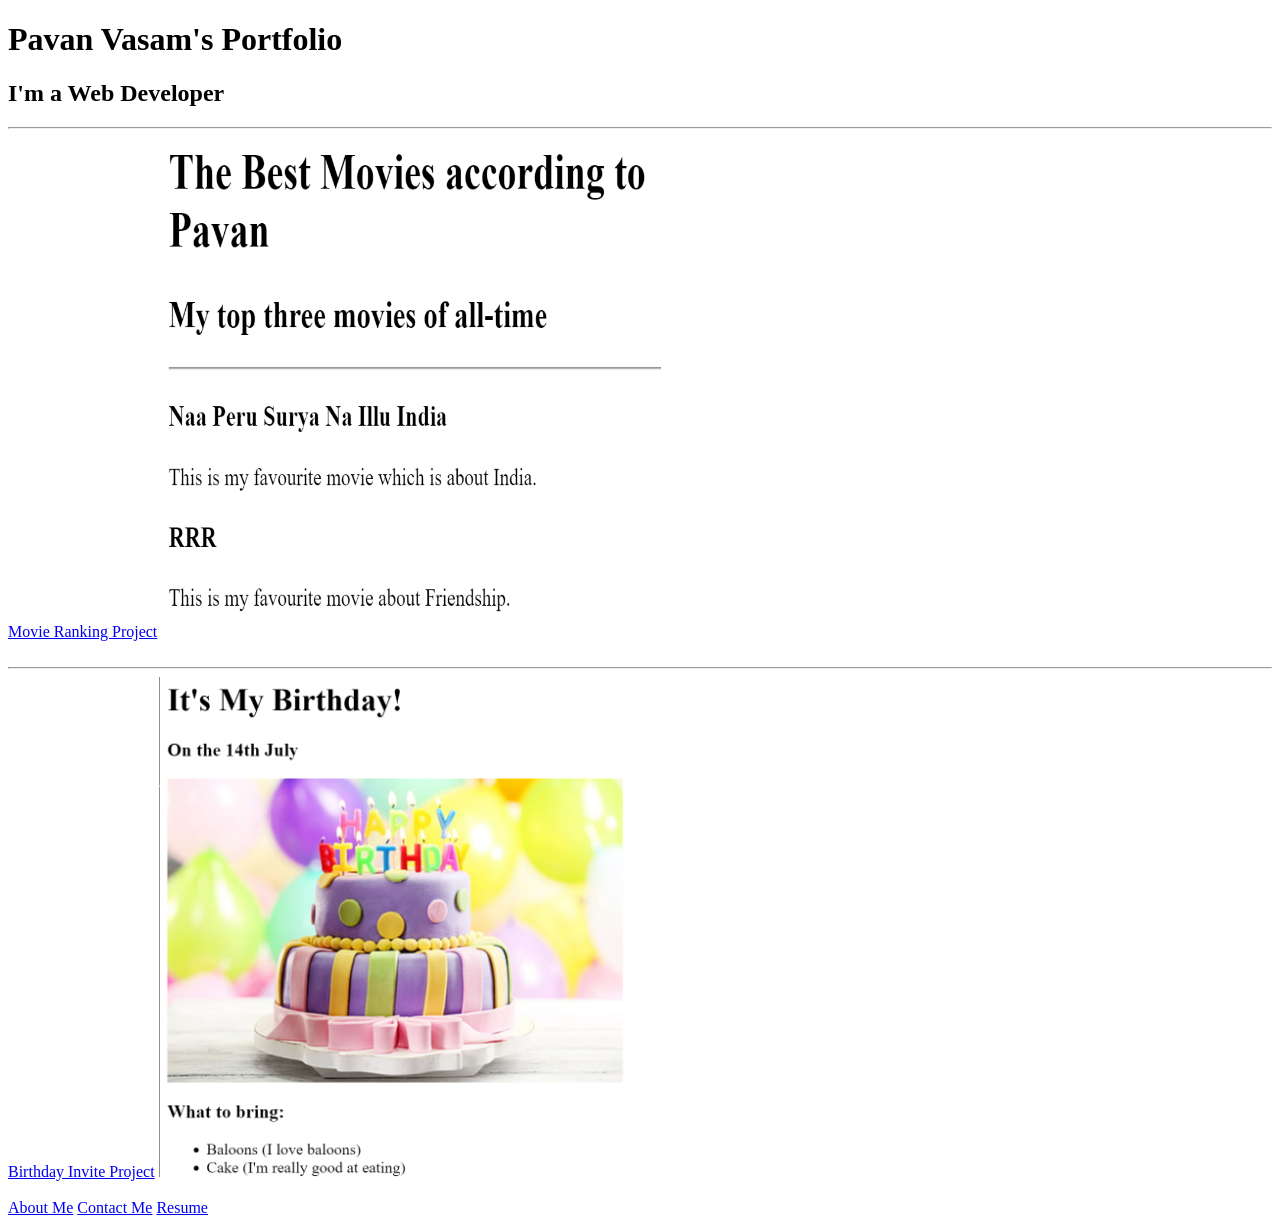
==== index.html @ 55e97041 "Add files via upload" ====
<!-- TODO 1: Create the HTML Boilerplate -->
<!DOCTYPE html>
<html lang="en">
<head>
    <meta charset="UTF-8">
    <meta name="viewport" content="width=device-width, initial-scale=1.0">
    <title>Pavan's Portfolio</title>
</head>
<body>
    <h1>Pavan Vasam's Portfolio</h1>
    <h2>I'm a Web Developer</h2>
    <hr/>
    <a href="../../2.4+Movie+Ranking+Project/2.4 Movie Ranking Project/index.html">Movie Ranking Project</a>
    <img src="./assets/images/movie.png" height="500" width="500" alt="Movie project"/>
    <br/>
    <br/>
    <hr/>

    <a href="../../3.4+Birthday+Invite+Project/3.4 Birthday Invite Project/index.html">Birthday Invite Project</a>
    <img src="./assets/images/cake.png" height="500" alt="Birthday"/>
    <br/>
    <br/>
    <a href="../../4.1+Webpages/4.1 Webpages/public/about.html">About Me</a>
    <a href="../../4.1+Webpages/4.1 Webpages/public/contact.html">Contact Me</a>
    <a href="../../resume.html">Resume</a>
</body>
</html>

<!-- TODO 2: Add Your previous projects' HTML into the public folder -->

<!-- TODO 3: Take screenshots of your project previews and add the images to the images folder -->

<!-- TODO 4: Add titles/subtitles etc. -->

<!-- TODO 5: Add a link to the project pages -->

<!-- TODO 6: Add images to show the project previews
HINT for TODO 6: You can use the height attribute set to 200 to make the image smaller:
https://developer.mozilla.org/en-US/docs/Web/HTML/Element/img#attr-height -->

<!-- TODO 7: Add the Contact Me and About Me page links -->
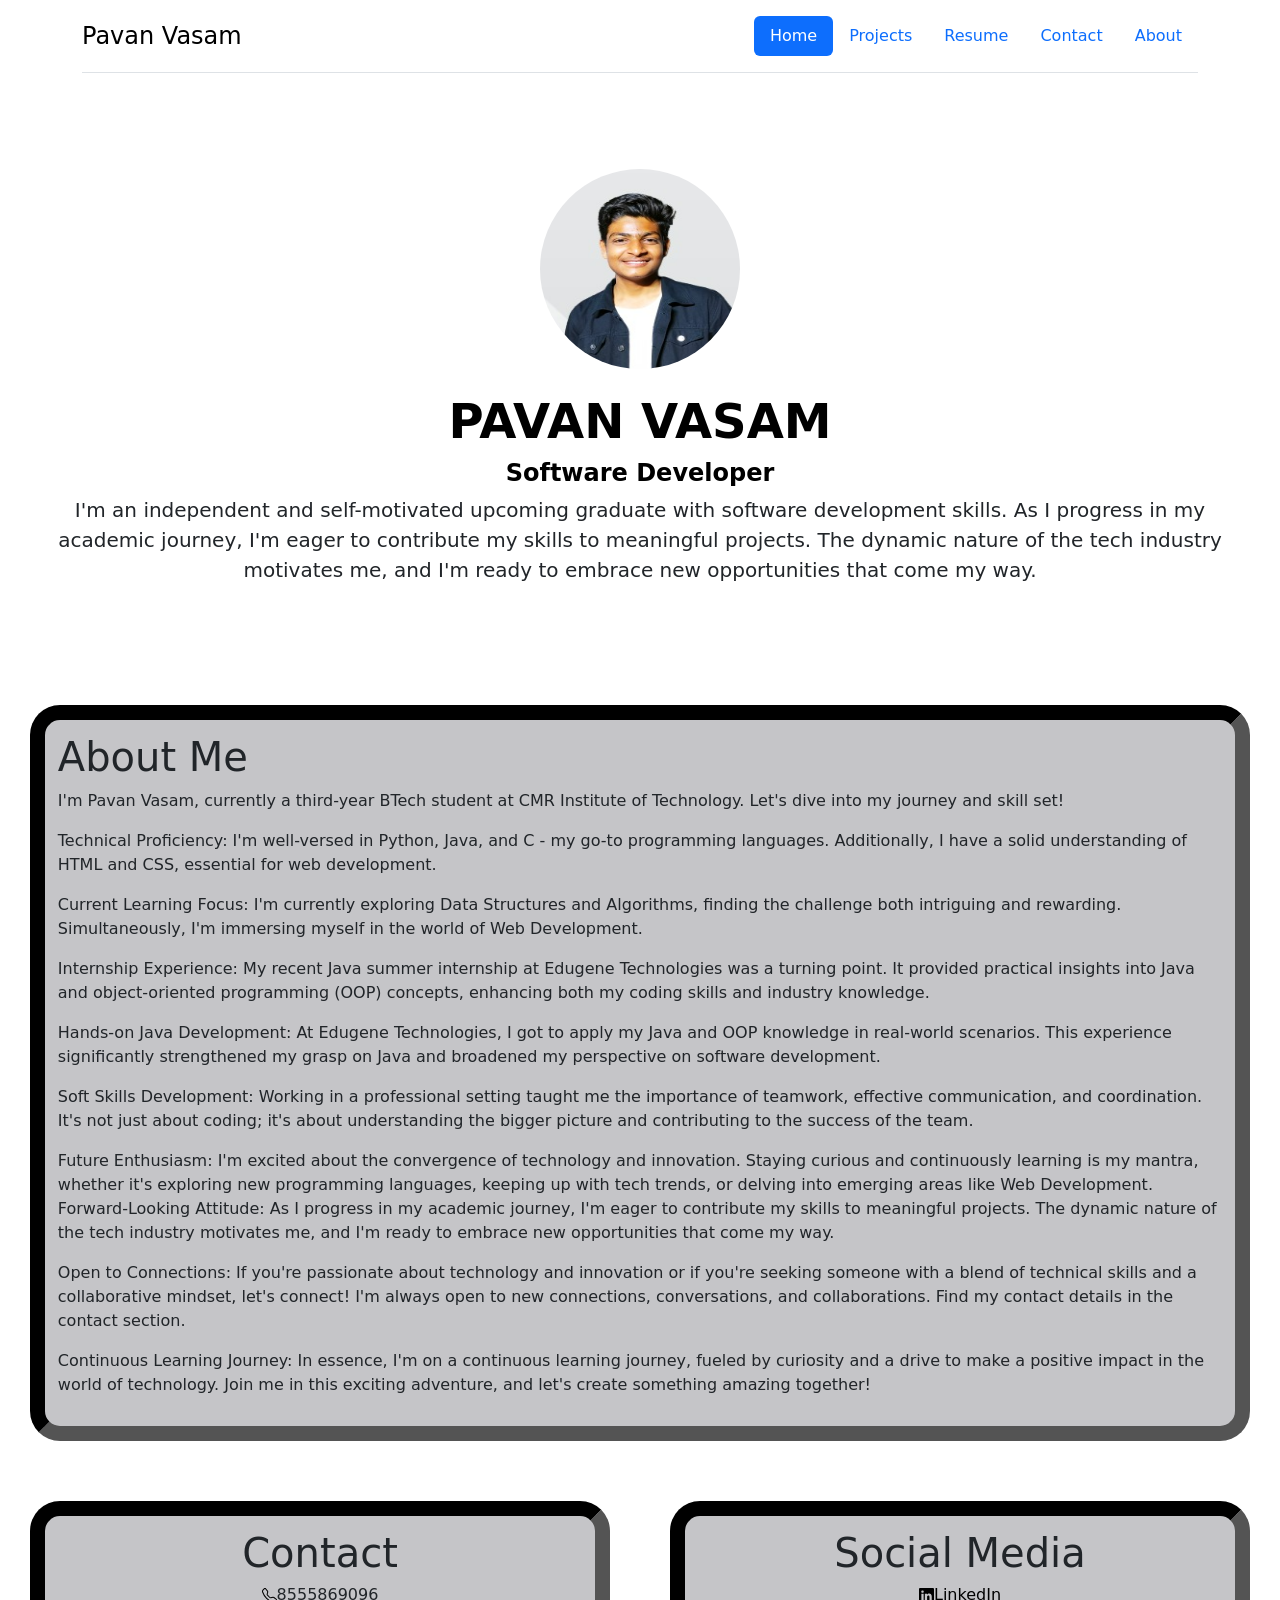
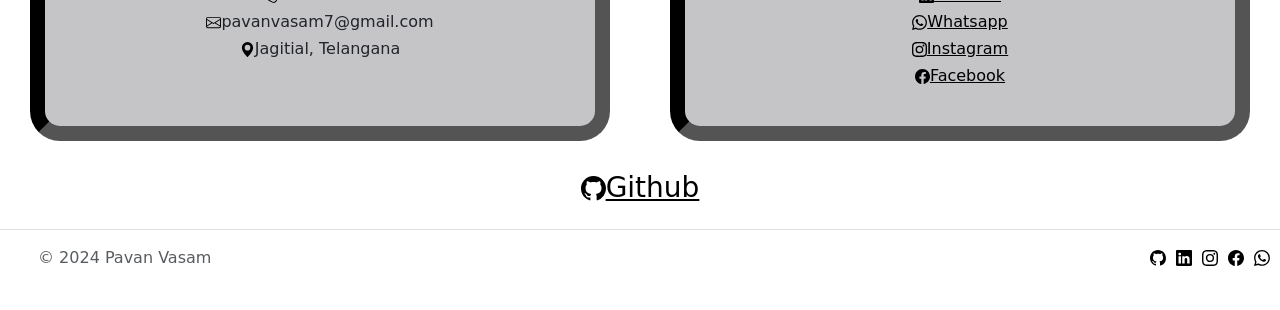
==== commit 6b5c376a: "Add files via upload" ====
--- a/index.html
+++ b/index.html
@@ -1,41 +1,105 @@
-<!-- TODO 1: Create the HTML Boilerplate -->
-<!DOCTYPE html>
-<html lang="en">
-<head>
-    <meta charset="UTF-8">
-    <meta name="viewport" content="width=device-width, initial-scale=1.0">
-    <title>Pavan's Portfolio</title>
-</head>
-<body>
-    <h1>Pavan Vasam's Portfolio</h1>
-    <h2>I'm a Web Developer</h2>
-    <hr/>
-    <a href="../../2.4+Movie+Ranking+Project/2.4 Movie Ranking Project/index.html">Movie Ranking Project</a>
-    <img src="./assets/images/movie.png" height="500" width="500" alt="Movie project"/>
-    <br/>
-    <br/>
-    <hr/>
-
-    <a href="../../3.4+Birthday+Invite+Project/3.4 Birthday Invite Project/index.html">Birthday Invite Project</a>
-    <img src="./assets/images/cake.png" height="500" alt="Birthday"/>
-    <br/>
-    <br/>
-    <a href="../../4.1+Webpages/4.1 Webpages/public/about.html">About Me</a>
-    <a href="../../4.1+Webpages/4.1 Webpages/public/contact.html">Contact Me</a>
-    <a href="../../resume.html">Resume</a>
-</body>
-</html>
-
-<!-- TODO 2: Add Your previous projects' HTML into the public folder -->
-
-<!-- TODO 3: Take screenshots of your project previews and add the images to the images folder -->
-
-<!-- TODO 4: Add titles/subtitles etc. -->
-
-<!-- TODO 5: Add a link to the project pages -->
-
-<!-- TODO 6: Add images to show the project previews
-HINT for TODO 6: You can use the height attribute set to 200 to make the image smaller:
-https://developer.mozilla.org/en-US/docs/Web/HTML/Element/img#attr-height -->
-
-<!-- TODO 7: Add the Contact Me and About Me page links -->+<!DOCTYPE html>
+<html lang="en">
+<head>
+    <meta charset="UTF-8">
+    <meta name="viewport" content="width=device-width, initial-scale=1.0">
+    <link href="https://cdn.jsdelivr.net/npm/bootstrap@5.3.2/dist/css/bootstrap.min.css" rel="stylesheet" integrity="sha384-T3c6CoIi6uLrA9TneNEoa7RxnatzjcDSCmG1MXxSR1GAsXEV/Dwwykc2MPK8M2HN" crossorigin="anonymous">
+    <script src="https://cdn.jsdelivr.net/npm/bootstrap@5.3.2/dist/js/bootstrap.bundle.min.js" integrity="sha384-C6RzsynM9kWDrMNeT87bh95OGNyZPhcTNXj1NW7RuBCsyN/o0jlpcV8Qyq46cDfL" crossorigin="anonymous"></script>
+    <link href="./public/style.css" rel="stylesheet">
+    <title >Pavan's Portfolio</title>
+    <link rel="icon" href="./assets/profile pic.ico" type="x-icon">
+    <link rel="shortcut icon" href="./assets/profile pic.ico" type="x-icon">
+</head>
+<body>
+    <div class="container">
+        <header class="d-flex flex-wrap justify-content-center py-3 mb-4 border-bottom">
+          <a href="" class="d-flex align-items-center mb-3 mb-md-0 me-md-auto link-body-emphasis text-decoration-none">
+            
+            <span class="fs-4">Pavan Vasam</span>
+          </a>
+    
+          <ul class="nav nav-pills">
+            <li class="nav-item"><a href="" class="nav-link active" aria-current="page">Home</a></li>
+            <li class="nav-item"><a href="https://github.com/pavanvasam" class="nav-link">Projects</a></li>
+            <li class="nav-item"><a href="https://pavanvasam.github.io/resume/" class="nav-link">Resume</a></li>
+            <li class="nav-item"><a href="#contactsection" class="nav-link">Contact</a></li>
+            <li class="nav-item"><a href="#about" class="nav-link">About</a></li>
+          </ul>
+        </header>
+      </div>
+    <div class="px-4 py-5 my-5 text-center">
+        <img class="d-block mx-auto mb-4 profile" src="./assets/profile pic.png" alt="" width="200" height="200">
+        <h1 class="display-5 fw-bold text-body-emphasis">PAVAN VASAM</h1>
+        <h4 class="fw-bold text-body-emphasis">Software Developer</h4>
+        <div >
+          <p class="lead mb-4">I'm an independent and self-motivated upcoming graduate with software development skills. As I progress in my academic journey, I'm eager to contribute my skills to meaningful projects. The dynamic nature of the tech industry motivates me, and I'm ready to embrace new opportunities that come my way.
+            </p>
+          
+        </div>
+      </div>
+      <div class="about" id="about" >
+        <div>
+            <h1 >About Me</h1>
+        </div>  
+        <div>
+        <p>I'm Pavan Vasam, currently a third-year BTech student at CMR Institute of Technology. Let's dive into my journey and skill set!        </p>
+        <p>Technical Proficiency:
+            I'm well-versed in Python, Java, and C - my go-to programming languages. Additionally, I have a solid understanding of HTML and CSS, essential for web development.</p>
+        <p>Current Learning Focus:
+            I'm currently exploring Data Structures and Algorithms, finding the challenge both intriguing and rewarding. Simultaneously, I'm immersing myself in the world of Web Development.
+            </p>
+        <p>Internship Experience:
+            My recent Java summer internship at Edugene Technologies was a turning point. It provided practical insights into Java and object-oriented programming (OOP) concepts, enhancing both my coding skills and industry knowledge.</p>
+        <p>Hands-on Java Development:
+            At Edugene Technologies, I got to apply my Java and OOP knowledge in real-world scenarios. This experience significantly strengthened my grasp on Java and broadened my perspective on software development.
+            </p>
+        <p>Soft Skills Development:
+            Working in a professional setting taught me the importance of teamwork, effective communication, and coordination. It's not just about coding; it's about understanding the bigger picture and contributing to the success of the team.
+            </p>
+        <p>Future Enthusiasm:
+            I'm excited about the convergence of technology and innovation. Staying curious and continuously learning is my mantra, whether it's exploring new programming languages, keeping up with tech trends, or delving into emerging areas like Web Development.
+            Forward-Looking Attitude:
+            As I progress in my academic journey, I'm eager to contribute my skills to meaningful projects. The dynamic nature of the tech industry motivates me, and I'm ready to embrace new opportunities that come my way.</p>
+        <p>Open to Connections:
+            If you're passionate about technology and innovation or if you're seeking someone with a blend of technical skills and a collaborative mindset, let's connect! I'm always open to new connections, conversations, and collaborations. Find my contact details in the contact section. </p>
+        <p>Continuous Learning Journey:
+            In essence, I'm on a continuous learning journey, fueled by curiosity and a drive to make a positive impact in the world of technology. Join me in this exciting adventure, and let's create something amazing together!
+            </p>
+        </div>
+        </div>
+        <div class="flexbox1">
+        <div class="contactsection" id="contactsection">
+            <h1>Contact</h1>
+            <h6><img src="./assets/telephone.svg" height="15rem" alt="">8555869096</h6>
+            <h6><img src="./assets/envelope.svg" height="15rem" alt="">pavanvasam7@gmail.com</h6>
+            <h6><img src="./assets/geo-alt-fill.svg" height="15rem" alt="">Jagitial, Telangana</h6>
+        </div>    
+        <div class="socialmedia">
+            <h1>Social Media</h1>
+            <a class="socialmedialinks" href="https://www.linkedin.com/in/pavan-vasam/"><h6><img src="./assets/linkedin.svg" height="15rem" alt="">LinkedIn</h6></a>
+            <a class="socialmedialinks" href="https://wa.me/qr/XLFOCIZPMZXYC1"><h6><img src="./assets/whatsapp.svg" height="15rem" alt="">Whatsapp</h6></a>
+            <a class="socialmedialinks" href="https://instagram.com/pavan57__/"><h6><img src="./assets/instagram.svg" height="15rem" alt="">Instagram</h6></a>
+            <a class="socialmedialinks" href="https://www.facebook.com/profile.php?id=100068895634334"><h6><img src="./assets/facebook.svg" height="15rem" alt="">Facebook</h6></a>
+        </div>
+    </div>
+    <a class="github" href="https://github.com/pavanvasam"><h3><img src="./assets/github.svg" height="25rem" alt="">Github</h3></a>
+    <footer class="d-flex flex-wrap justify-content-between align-items-center py-3 my-4 border-top">
+        <div class="col-md-4 d-flex align-items-center">
+          <a href="/" class="mb-3 me-2 mb-md-0 text-body-secondary text-decoration-none lh-1">
+            <svg class="bi" width="30" height="24"><use xlink:href="#bootstrap"></use></svg>
+          </a>
+          <span class="mb-3 mb-md-0 text-body-secondary">© 2024 Pavan Vasam</span>
+        </div>
+    
+        <ul class="nav col-md-4 justify-content-end list-unstyled d-flex ">
+            
+            <div class="icon"><a href="https://github.com/pavanvasam"><img src="./assets/github.svg" alt="github-icon"></a></div>
+            <div class="icon"><a href="https://www.linkedin.com/in/pavan-vasam/"><img src="./assets/linkedin.svg" alt="LinkedIn"></a></div>
+            <div class="icon"><a href="https://www.instagram.com/pavan57__/"><img src="./assets/instagram.svg" alt="Instagram"></a></div>
+            <div class="icon"><a href="https://www.facebook.com/profile.php?id=100068895634334"><img src="./assets/facebook.svg" alt="Facebook"></a></div>
+            <div class="icon"><a href="https://wa.me/qr/XLFOCIZPMZXYC1"><img src="./assets/whatsapp.svg" alt="Whatsapp"></a></div>
+        </ul>
+    
+      </footer>
+</body>
+</html>
--- a/public/style.css
+++ b/public/style.css
@@ -0,0 +1,63 @@
+.profile{
+    border-radius: 100%;
+    
+}
+body{
+    background-color:#ffffff;
+}
+.about{
+    margin: 30px;
+    border: 15px rgb(0, 0, 0);
+    border-radius: 30px;
+    border-style:inset;
+    background-color: #c5c5c8;
+    padding: 1%;
+}
+.contactsection,
+.socialmedia{
+    height:15rem;
+    width: 50%;
+    margin: 30px;
+    border: 15px rgb(0, 0, 0);
+    background-color: #c5c5c8;
+    border-radius: 30px;
+    border-style: inset;
+    padding: 1%;
+    display: flex;
+    font-size:medium;
+    flex-direction: column;
+    align-items: center;
+    flex-wrap: wrap;
+    @media only screen and (max-width: 600px){
+        height: auto;
+        width: 100%;
+
+    }
+    
+    
+}
+.flexbox1{
+    display: flex;
+    flex-direction: row;
+    width: 100%;
+    height: max-content;
+    
+
+    @media only screen and (max-width: 600px){
+        flex-wrap: wrap;
+    }
+       
+}
+.socialmedialinks{
+    color: #000;
+    text-align: center;
+}      
+.github{
+    color: #000;
+    text-align: center;
+    
+}   
+.icon{
+    margin-right: 10px;
+}
+
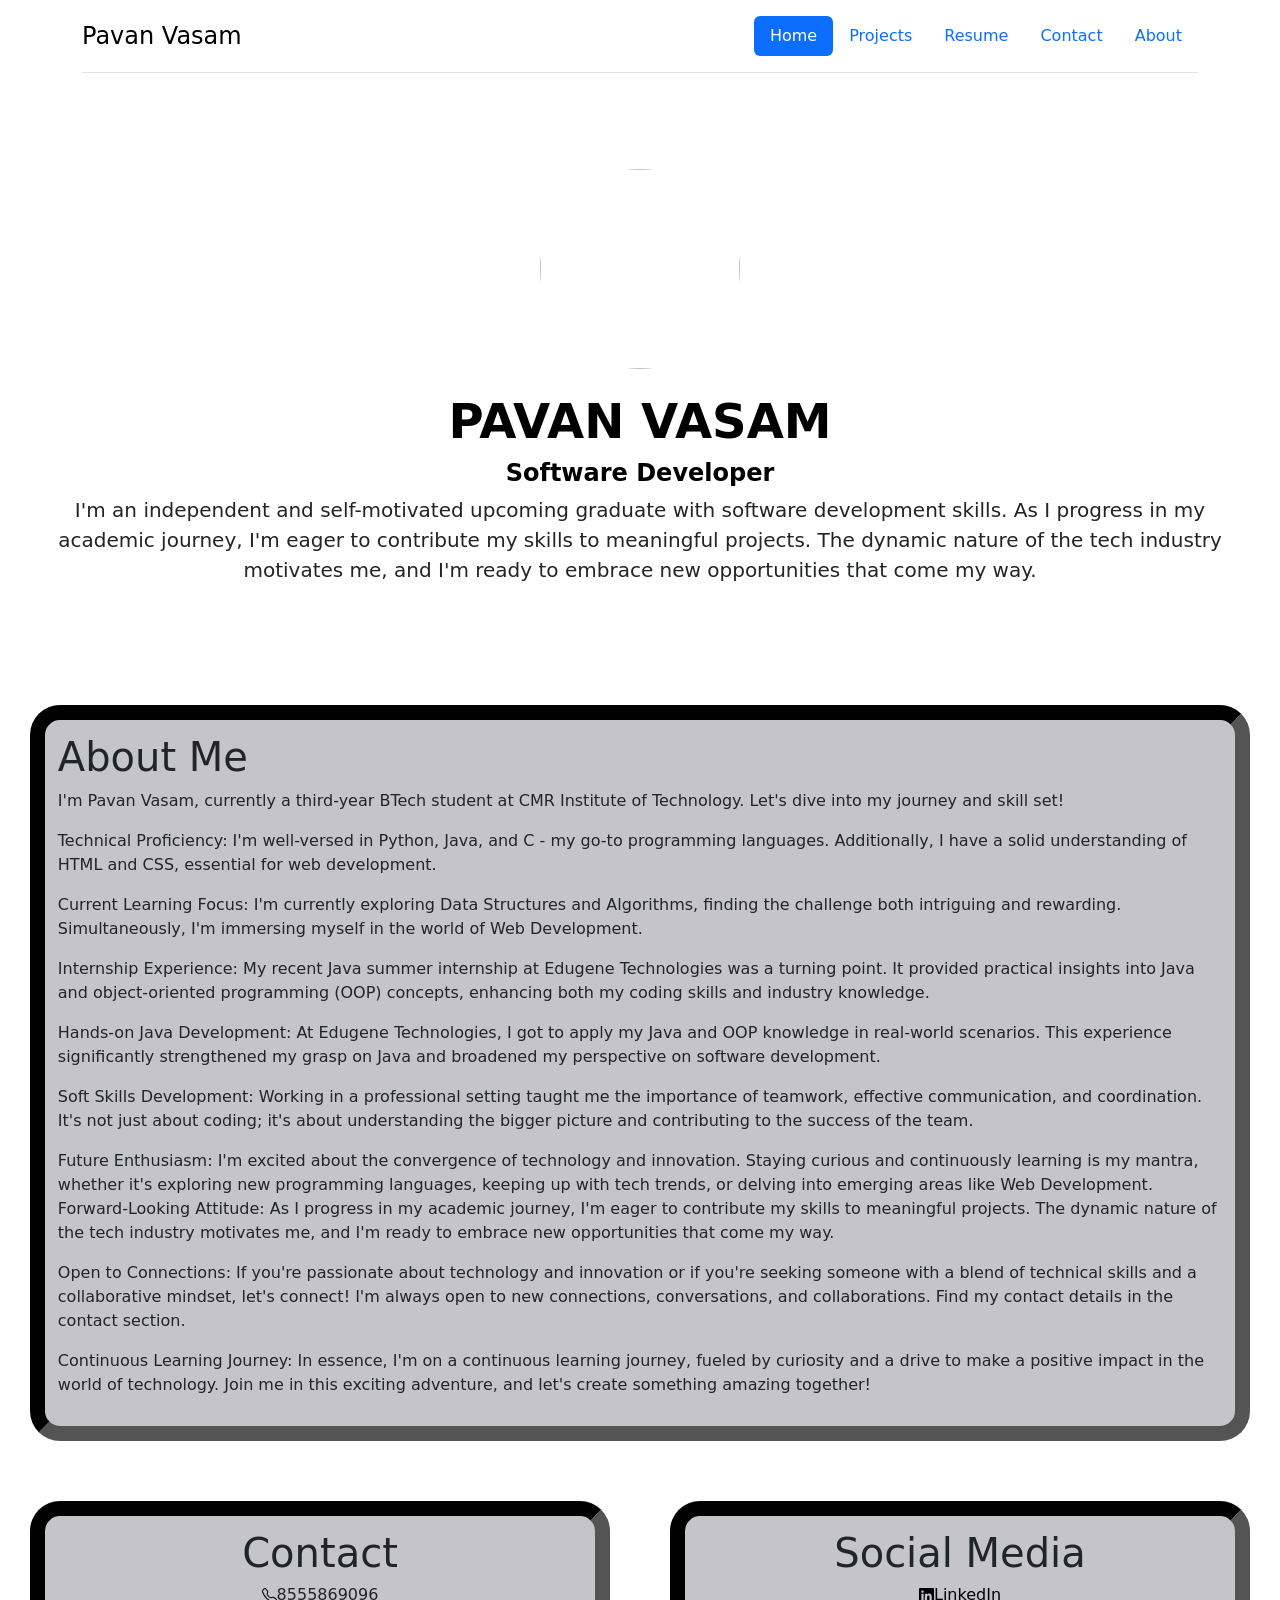
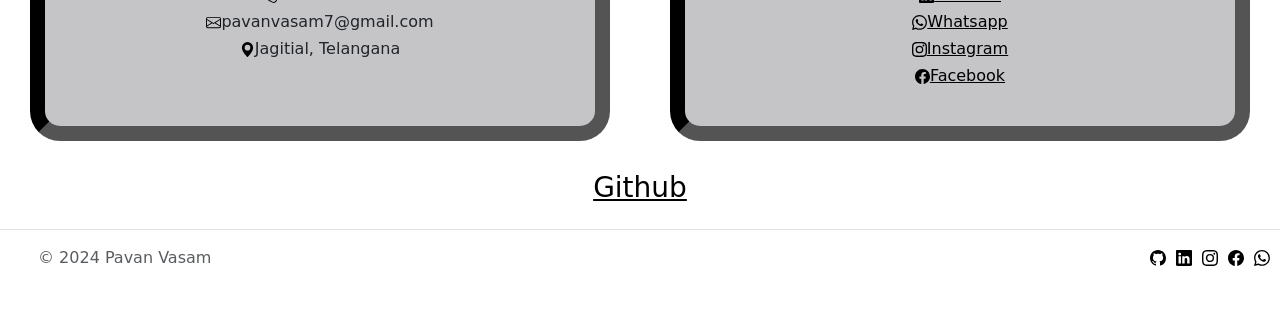
==== commit b10c0f51: "Update index.html" ====
--- a/index.html
+++ b/index.html
@@ -28,7 +28,7 @@
         </header>
       </div>
     <div class="px-4 py-5 my-5 text-center">
-        <img class="d-block mx-auto mb-4 profile" src="./assets/profile pic.png" alt="" width="200" height="200">
+        <img class="d-block mx-auto mb-4 profile" src="./assets/profile pic.jpg" alt="" width="200" height="200">
         <h1 class="display-5 fw-bold text-body-emphasis">PAVAN VASAM</h1>
         <h4 class="fw-bold text-body-emphasis">Software Developer</h4>
         <div >
@@ -67,7 +67,7 @@
             </p>
         </div>
         </div>
-        <div class="flexbox1">
+                <div class="flexbox1">
         <div class="contactsection" id="contactsection">
             <h1>Contact</h1>
             <h6><img src="./assets/telephone.svg" height="15rem" alt="">8555869096</h6>
@@ -82,7 +82,7 @@
             <a class="socialmedialinks" href="https://www.facebook.com/profile.php?id=100068895634334"><h6><img src="./assets/facebook.svg" height="15rem" alt="">Facebook</h6></a>
         </div>
     </div>
-    <a class="github" href="https://github.com/pavanvasam"><h3><img src="./assets/github.svg" height="25rem" alt="">Github</h3></a>
+    <a class="github" href="https://github.com/pavanvasam"><h3><img src="./assets/github-icon.png" height="25rem" alt="">Github</h3></a>
     <footer class="d-flex flex-wrap justify-content-between align-items-center py-3 my-4 border-top">
         <div class="col-md-4 d-flex align-items-center">
           <a href="/" class="mb-3 me-2 mb-md-0 text-body-secondary text-decoration-none lh-1">
@@ -102,4 +102,4 @@
     
       </footer>
 </body>
-</html>+</html>
